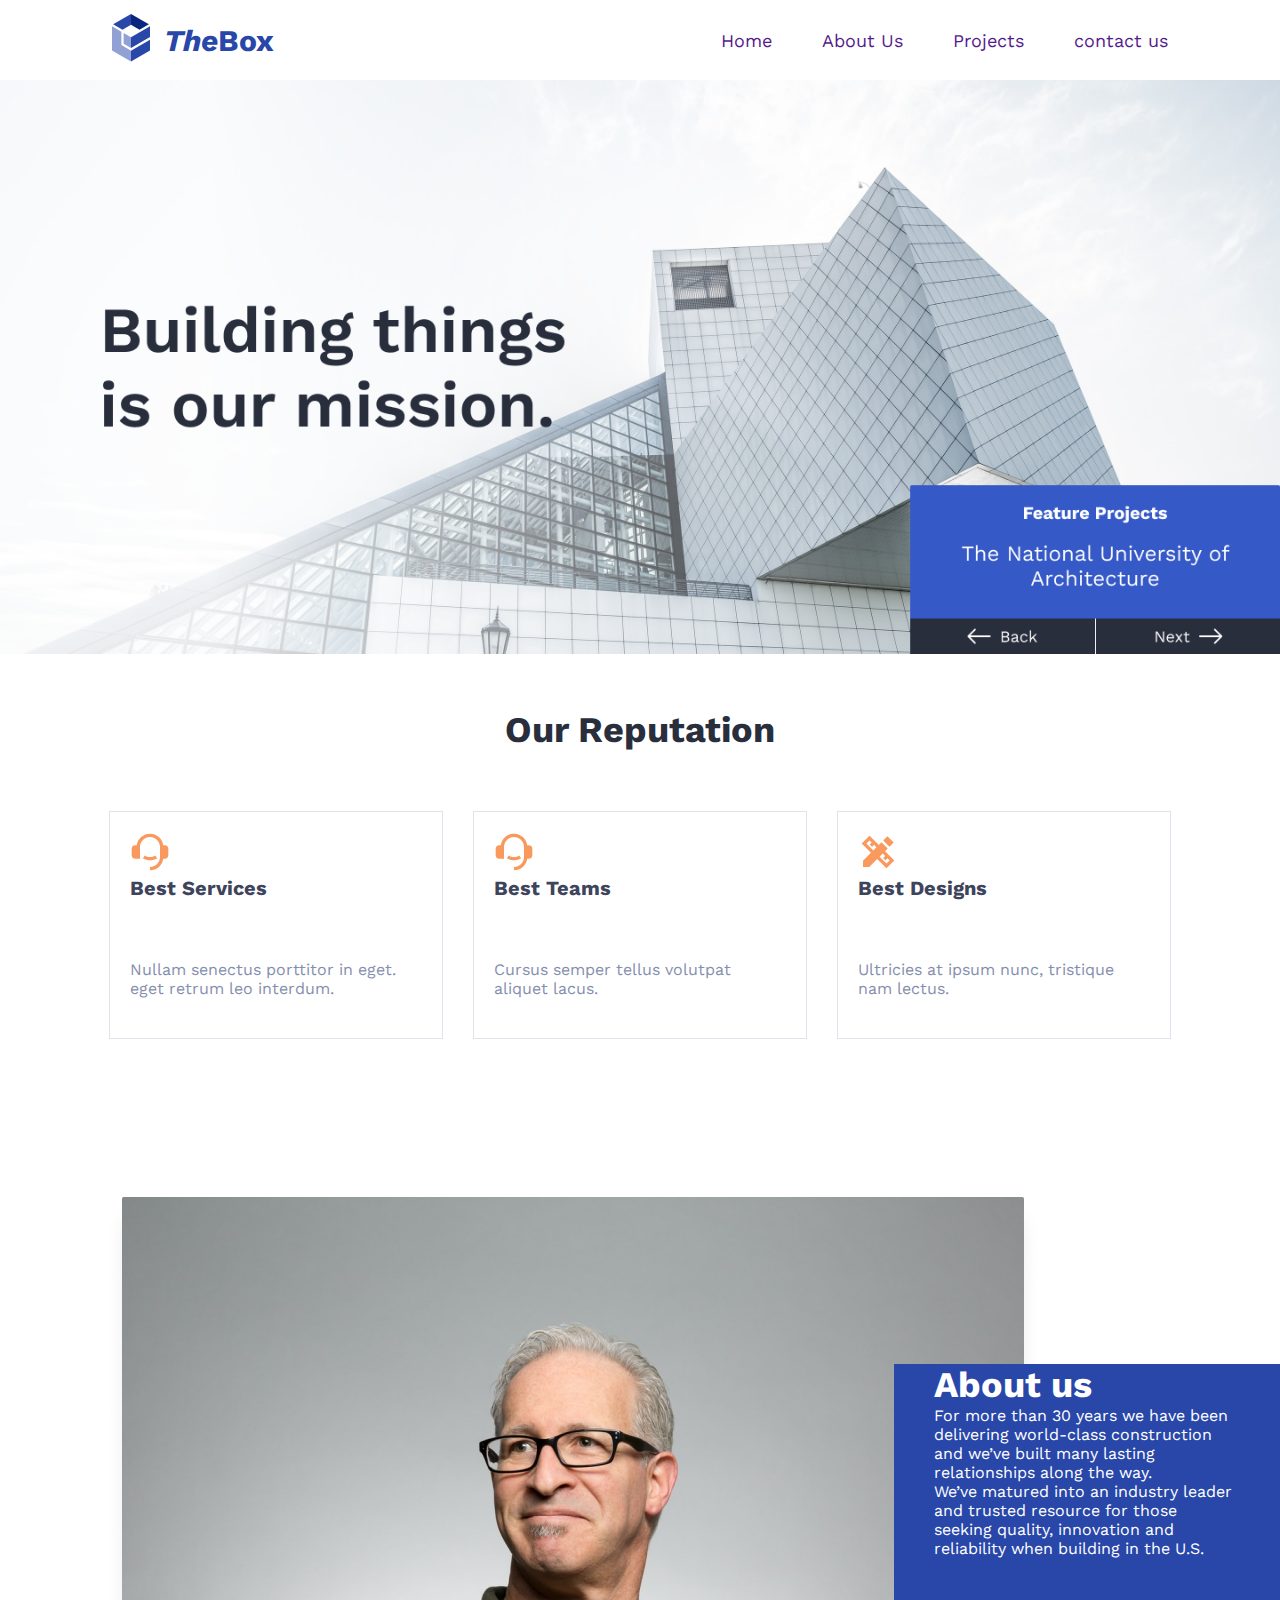
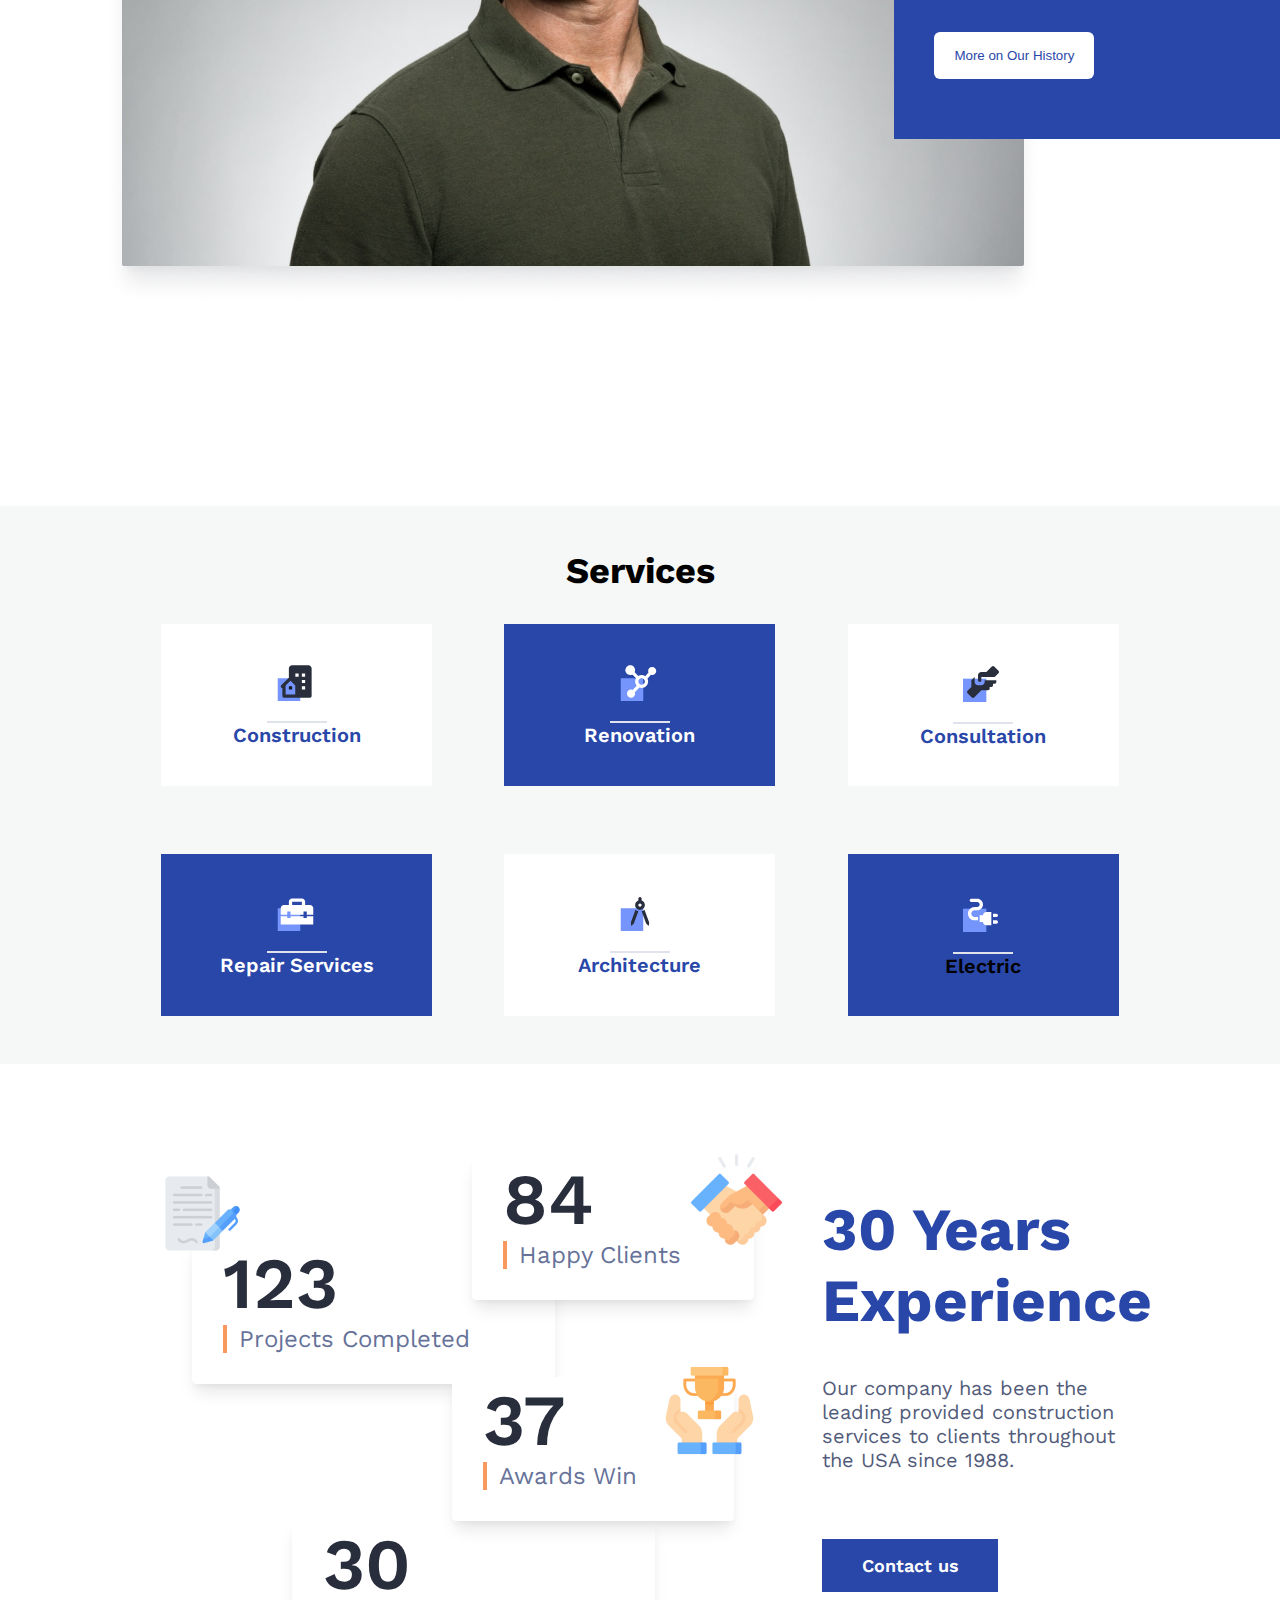
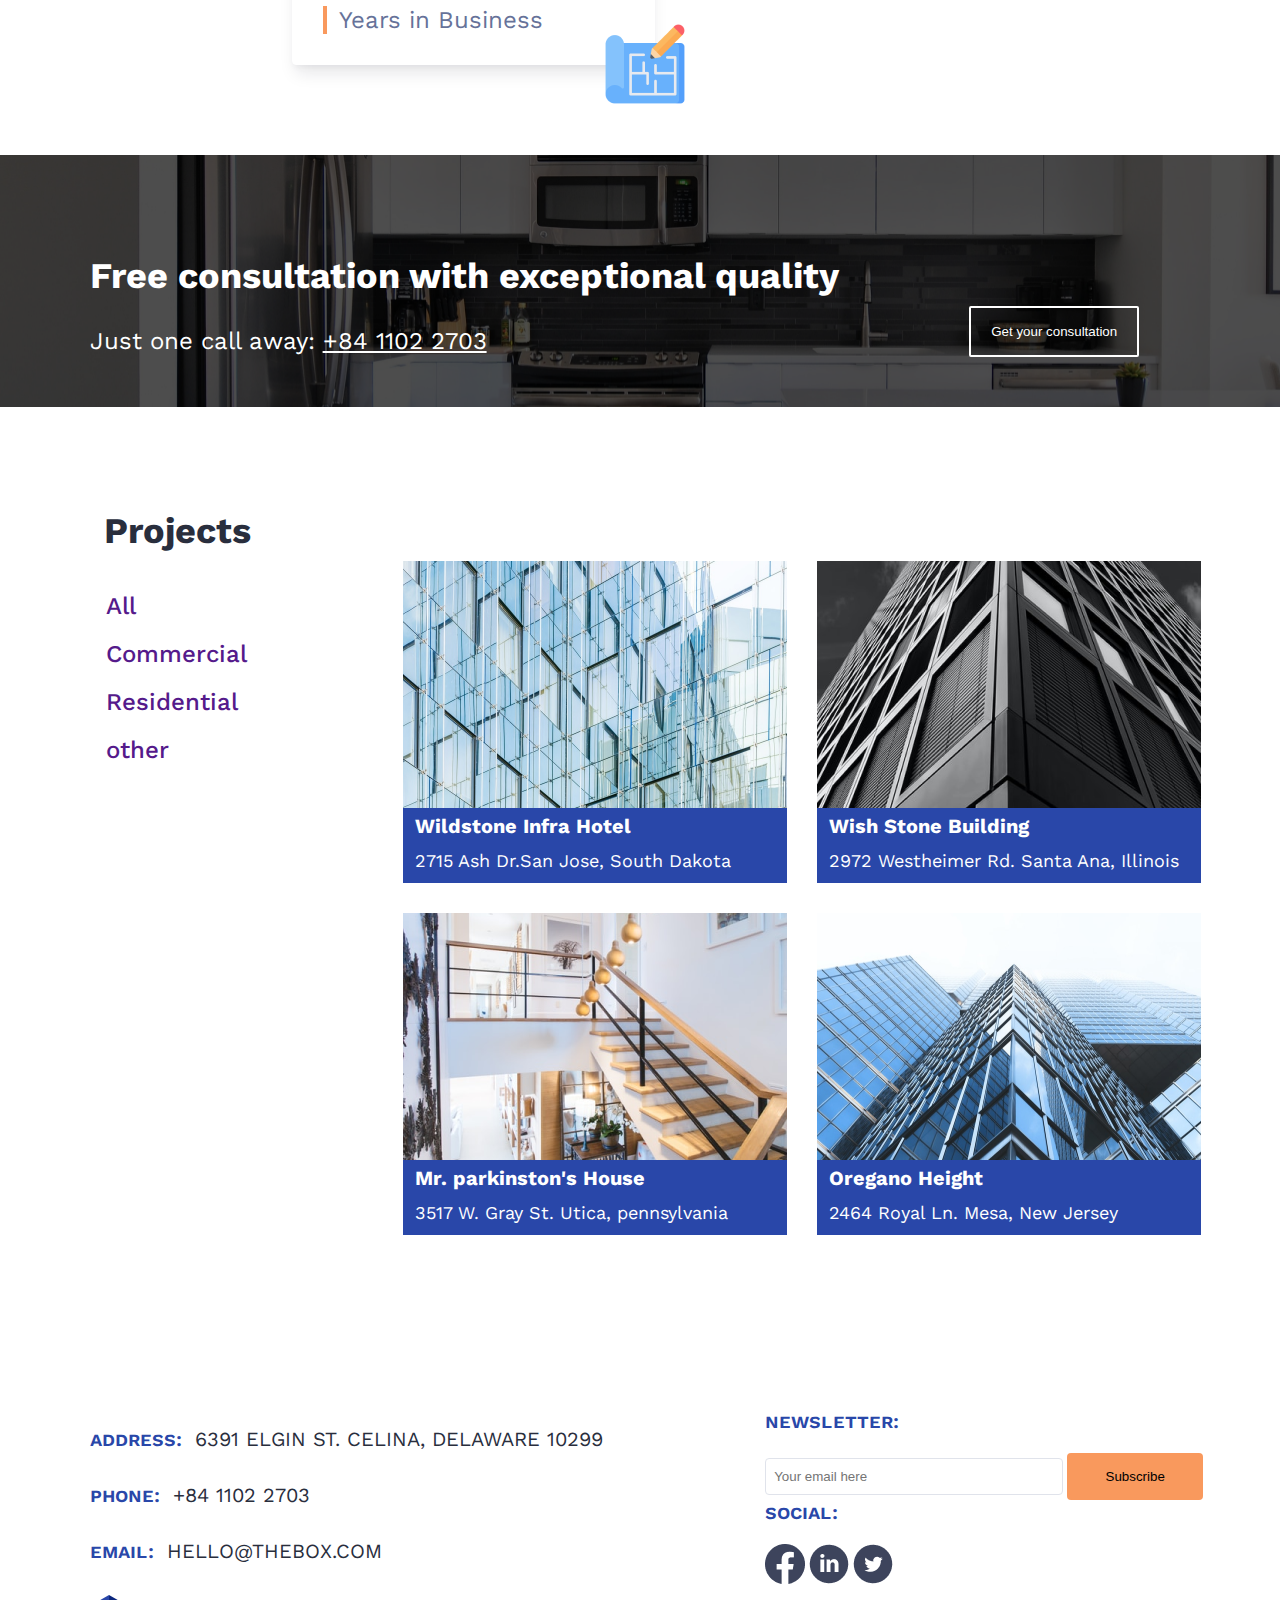
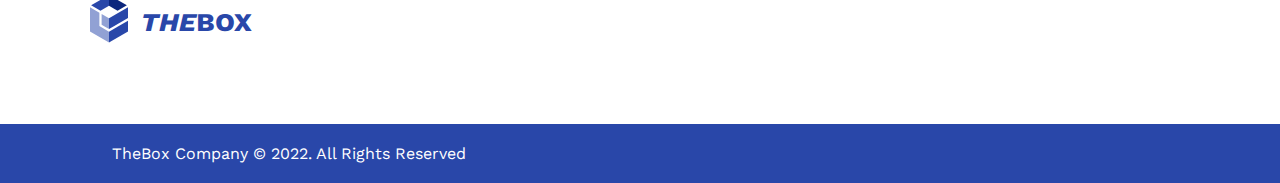
==== thebox/index.html @ 65943372 "commit inicial" ====
<!DOCTYPE html>
<html >
<head>
    <meta charset="UTF-8">
    <meta name="viewport" content="width=device-width, initial-scale=1.0">
    <title>Thebox</title>
    <link rel="stylesheet" href="./css/style.css">
    <link rel="preconnect" href="https://fonts.googleapis.com">
    <link rel="preconnect" href="https://fonts.gstatic.com" crossorigin>
    <link href="https://fonts.googleapis.com/css2?family=Nunito:ital,wght@0,400;0,700;1,400&family=Work+Sans:ital,wght@0,400;0,600;0,700;1,400;1,700&display=swap" rel="stylesheet">
</head>
<body>
    <div class="navbar">
        <div class="navbar-logo">
            <a href="./index.html"><img src="./img/logo.svg" alt="logo"></a>
            <h1><span>The</span>Box</h1>
        </div>
        <div class="navbar-menu">
            <ul>
                <li><a href="">Home</a></li>
                <li><a href="">About Us</a></li>
                <li><a href="">Projects</a></li>
                <li><a href="">contact us</a></li>
            </ul>
        </div>
    </div>
    <section class="capa">
        <img src="./img/Hero.png" alt="">
    </section>
    <section class="reputation">  
        <h1>Our Reputation</h1>  
        <div class="reputation-item">
            <div class="reputation-op">
                <img src="./img/telefone.svg" alt="">
                <h1>Best Services</h1>
                <p>Nullam senectus porttitor in eget. eget retrum leo interdum.</p>
            </div>
            <div class="reputation-op">
                <img src="./img/telefone.svg" alt="">
                <h1>Best Teams</h1>
                <p>Cursus semper tellus volutpat aliquet lacus.</p>
            </div>
            <div class="reputation-op">
                <img src="./img/regua.svg" alt="">
                <h1>Best Designs</h1>
                <p>Ultricies at ipsum nunc, tristique nam lectus.</p>
            </div>
        </div>
    </section>
    <section class="about-us">
        <div class="about-us-position">
            <img src="./img/unsplash_6anudmpILw4.png" alt="">
            <div class="about-us-text">
                <h1>About us</h1>
                <div class="about-us-paragrafo">
                    <p>For more than 30 years we have been delivering world-class construction and we’ve built many lasting relationships along the way.</p>
                    <p> We’ve matured into an industry leader and trusted resource for those seeking quality, innovation and reliability when building in the U.S.</p>
                </div>
                <button class="more-on">More on Our History</button>
            </div>
        </div>
    </section>
    <section class="services">
        <div class="services-title">
            <H1>Services</H1>
        </div>
        <div class="services-objeto">
            <div class="services-objeto-item color-white">
                <img src="./img/casabw.svg" alt="">
                <span class="services-detalhe"></span>
                <h1 class="services-title-blue">Construction</h1>
            </div>
            <div class="services-objeto-item color-blue">
                <img src="./img/inovabw.svg" alt="">
                <span class="services-detalhe"></span>
                <h1 class="services-title-white">Renovation</h1>
            </div>
            <div class="services-objeto-item color-white">
                <img src="./img/consubw.svg" alt="">
                <span class="services-detalhe"></span>
                <h1 class="services-title-blue">Consultation</h1>
            </div>
            <div class="services-objeto-item color-blue">
                <img src="./img/malabw.svg" alt="">
                <span class="services-detalhe"></span>
                <h1 class="services-title-white">Repair Services</h1>
            </div>
            <div class="services-objeto-item color-white">
                <img src="./img/architwb.svg" alt="">
                <span class="services-detalhe"></span>
                <h1 class="services-title-blue">Architecture</h1>
            </div>
            <div class="services-objeto-item color-blue">
                <img src="./img/tomadawb.svg" alt="">
                <span class="services-detalhe"></span>
                <h1 >Electric</h1>
            </div>
        </div>
    </section>
    <section class="experience">
        <div class="experience-item">
            <div class="experience-item-layout width280 experience-one">
                <div class="experience-item-img experience-img-one">
                    <h1>84</h1>
                    <img src="./img/mao.png" alt="">
                </div>
                <div class="experience-item-text">
                    <p>Happy Clients</p>
                </div>
            </div>
            <div class="experience-item-layout width361 experience-two">
                <div class="experience-item-img experience-img-two">
                    <h1>123</h1>
                    <img src="./img/papel.png" alt="">
                </div>
                <div class="experience-item-text">
                    <p>Projects Completed</p>
                </div>
            </div>
            <div class="experience-item-layout width280 experience-three">
                <div class="experience-item-img experience-img-three">
                    <h1>37</h1>
                    <img src="./img/trofeu.png" alt="">
                </div>
                <div class="experience-item-text">
                    <p>Awards Win</p>
                </div>
            </div>
            <div class="experience-item-layout width361 experience-four">
                <div class="experience-item-img experience-img-four">
                    <h1>30</h1>
                    <img src="./img/plano.png" alt="">
                </div>
                <div class="experience-item-text">
                    <p>Years in Business</p>
                </div>
            </div>
        </div>
        <div class="experience-text">
            <h1>30 Years <br>Experience</h1>
            <p>Our company has been the leading provided construction services to clients throughout the USA since 1988.</p>
            <button>Contact us</button>
        </div>
    </section>
    <section class="consultation">
        <div class="consultation-text">
            <h1>Free consultation with exceptional quality</h1>
            <p>Just one call away: <span>+84 1102 2703</span></p>
        </div>
        <button>Get your consultation</button>
    </section>
    <section class="projects">
        <div class="Projects-nav">
            <h1>Projects</h1>
            <ul>
                <li><a href="">All</a></li>
                <li><a href="">Commercial</a></li>
                <li><a href="">Residential</a></li>
                <li><a href="">other</a></li>
            </ul>
        </div>
        <div class="projects-item">
            <div class="projects-item-container">
                <img src="./img/1.png" alt="">
                <div class="projects-item-text">
                    <h1>Wildstone Infra Hotel</h1>
                    <p>2715 Ash Dr.San Jose, South Dakota</p>
                </div>
            </div>
            <div class="projects-item-container">
                <img src="./img/2.png" alt="">
                <div class="projects-item-text">
                    <h1>Wish Stone Building</h1>
                    <p>2972 Westheimer Rd. Santa Ana, Illinois</p>
                </div>
            </div>
            <div class="projects-item-container">
                <img src="./img/3.png" alt="">
                <div class="projects-item-text">
                    <h1>Mr. parkinston's House</h1>
                    <p>3517 W. Gray St. Utica, pennsylvania</p>
                </div>
            </div>
            <div class="projects-item-container">
                <img src="./img/4.png" alt="">
                <div class="projects-item-text">
                    <h1>Oregano Height</h1>
                    <p>2464 Royal Ln. Mesa, New Jersey</p>
                </div>
            </div>
        </div>
    </section>
    <section class="newsletter">
        <div class="newsletter-contato">
            <div class="newsletter-contato-text">
                <h1>Address:</h1>
                <p>6391 Elgin St. Celina, Delaware 10299</p>
            </div>
            <div class="newsletter-contato-text">
                <h1>Phone:</h1>
                <p>+84 1102 2703</p>
            </div>
            <div class="newsletter-contato-text">
                <h1>email:</h1>
                <p>hello@thebox.com</p>
            </div>
            <div class="newsletter-logo">
                <a href="./index.html"><img src="./img/logo.svg" alt="logo"></a>
                <h1><span>The</span>Box</h1>
            </div>
        </div>
        <div class="newsletter-form">
            <h1>Newsletter:</h1>
            <form action="">
                <label for="email"></label>
                <input type="email" id="email" name="email" required placeholder="Your email here">
                <button type="submit">Subscribe</button>
            </form>
            <h1>Social:</h1>
            <div>
                <img src="./img/face.png" alt="">
                <img src="./img/linkdin.png" alt="">
                <img src="./img/twiter.png" alt="">
            </div>
        </div>
    </section>
    <section class="footer">
        <p>TheBox Company © 2022. All Rights Reserved</p>
    </section>
</body>
</html>
---- thebox/css/style.css ----
@import './reset.css';
@import './navbar.css';
@import  './capa.css';
@import './reputation.css';
@import './about_us.css';
@import './service.css';
@import './experience.css';
@import './consultation.css';
@import './projects.css';
@import './newsletter.css'
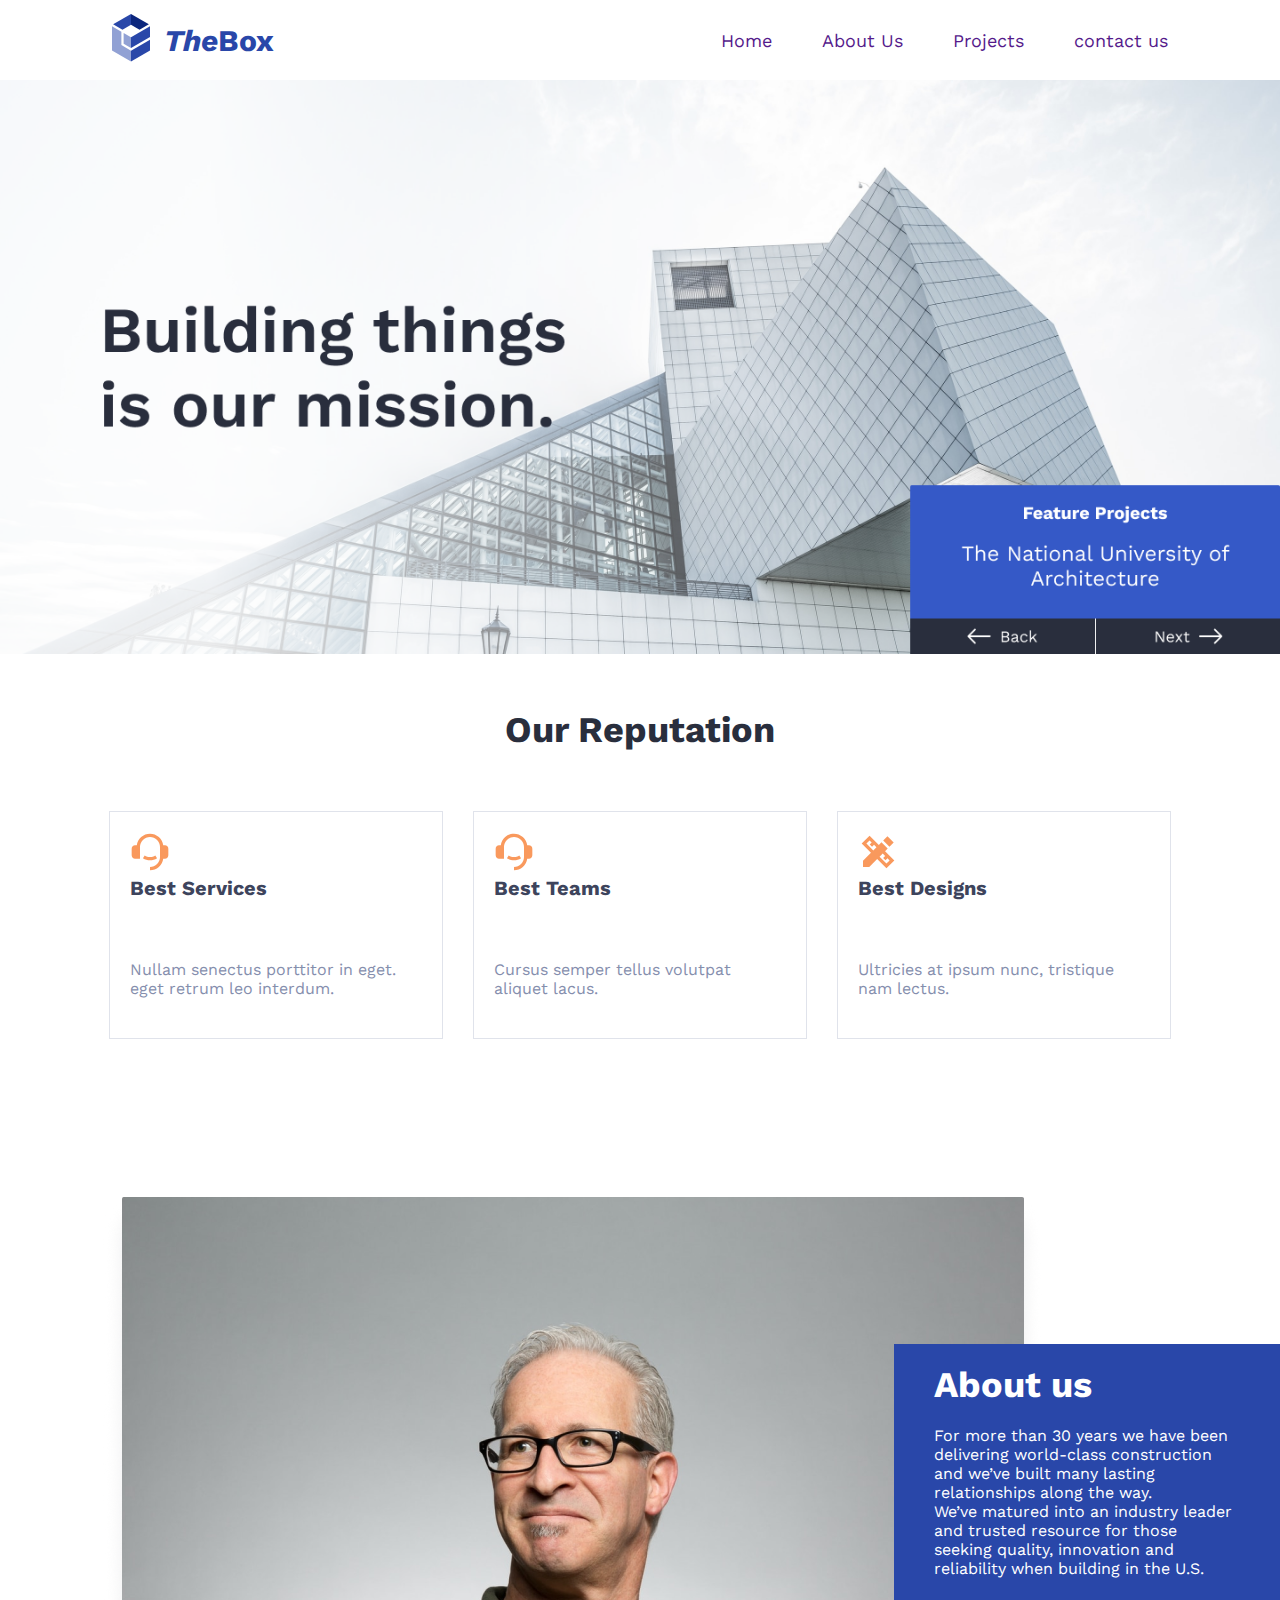
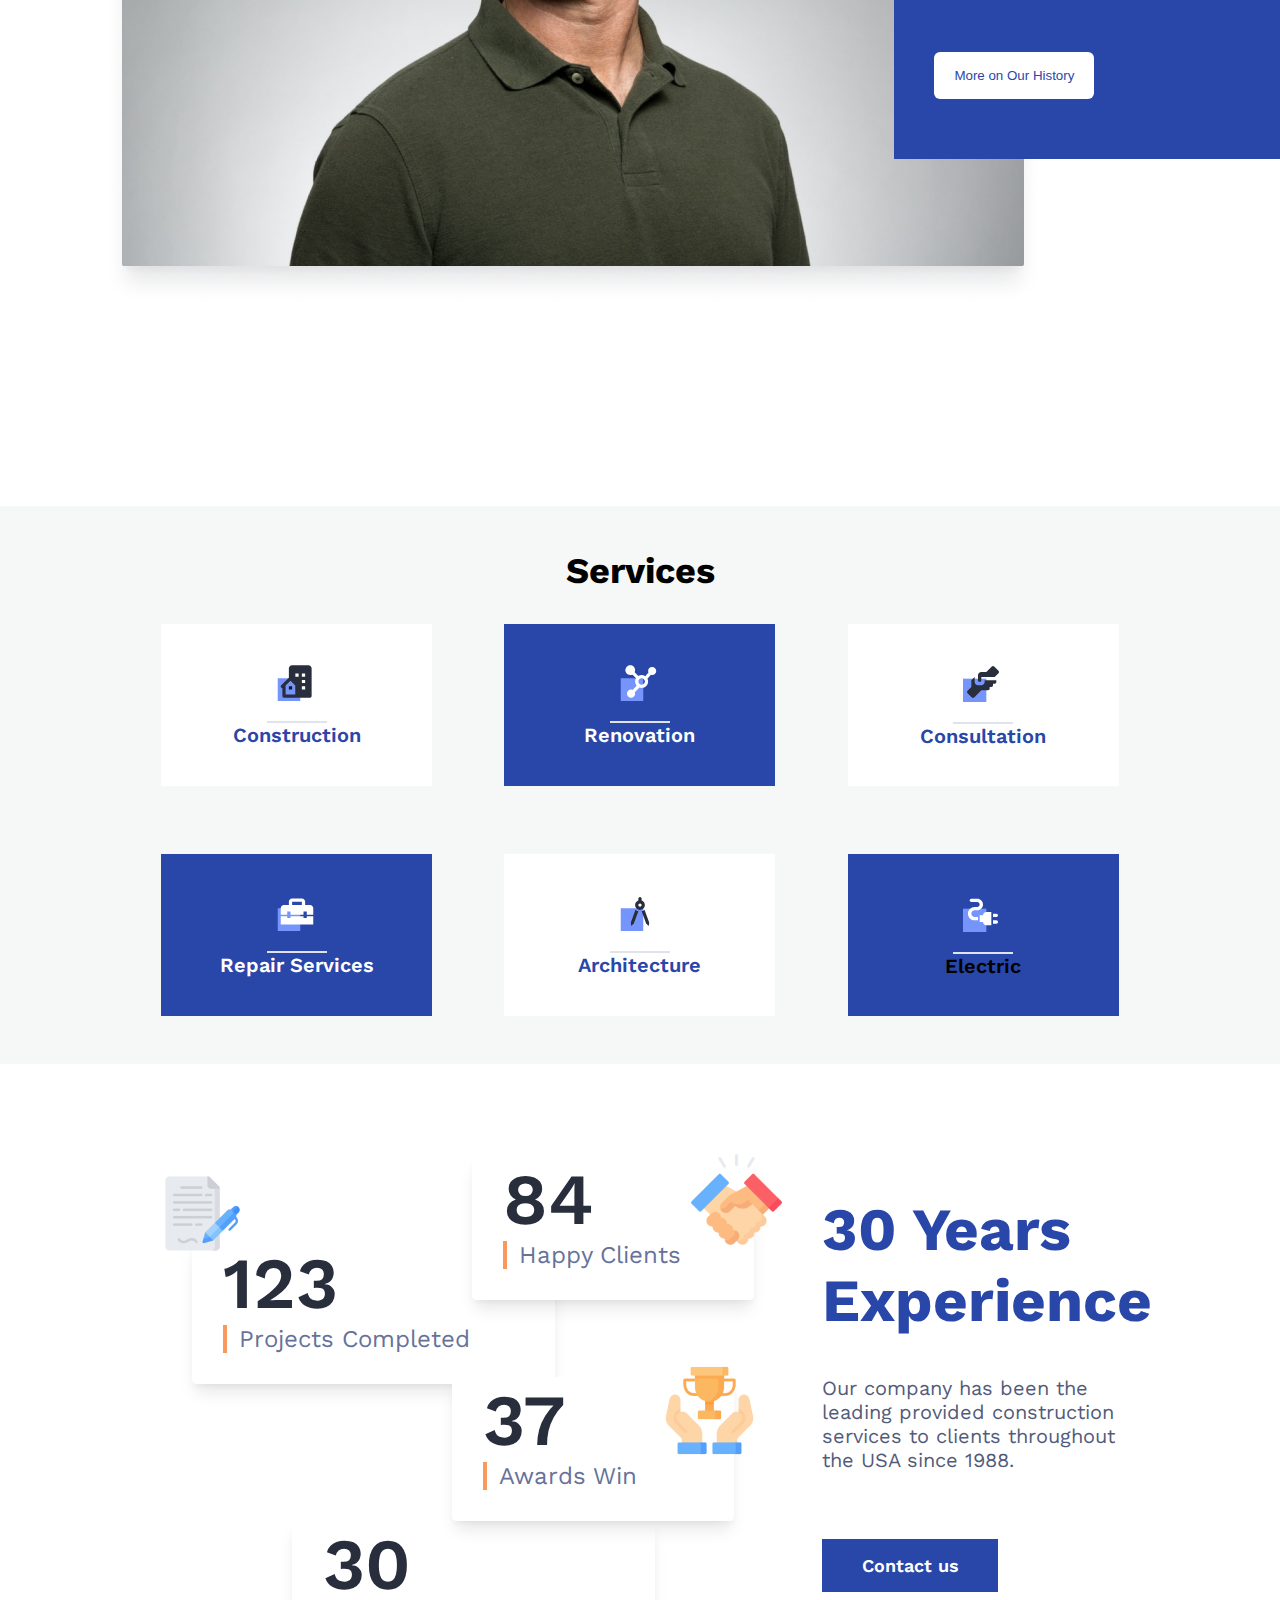
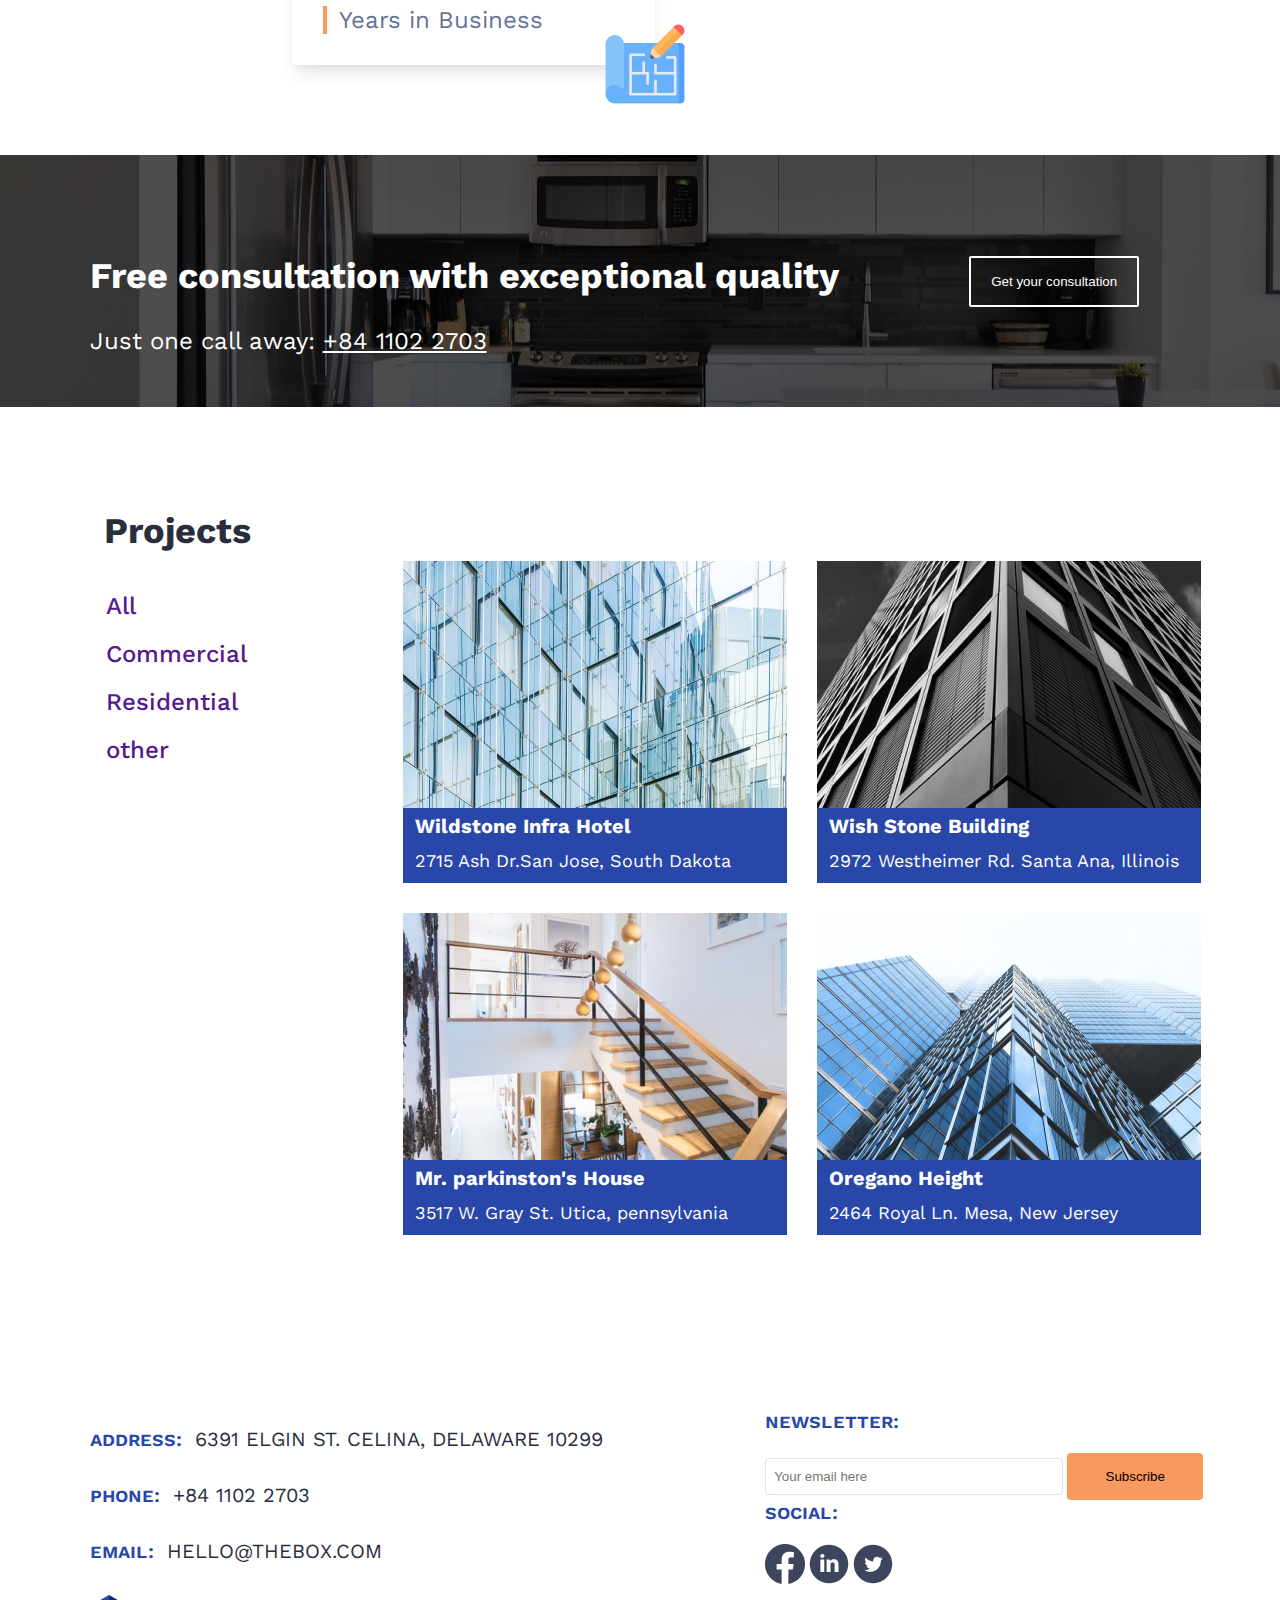
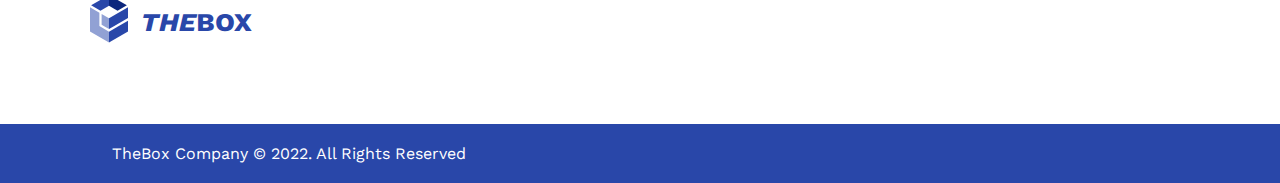
==== commit 9e5b3e1a: "correção de espaço about us" ====
--- a/thebox/index.html
+++ b/thebox/index.html
@@ -3,7 +3,7 @@
 <head>
     <meta charset="UTF-8">
     <meta name="viewport" content="width=device-width, initial-scale=1.0">
-    <title>Thebox</title>
+    <title>Thebox | Homegi</title>
     <link rel="stylesheet" href="./css/style.css">
     <link rel="preconnect" href="https://fonts.googleapis.com">
     <link rel="preconnect" href="https://fonts.gstatic.com" crossorigin>
